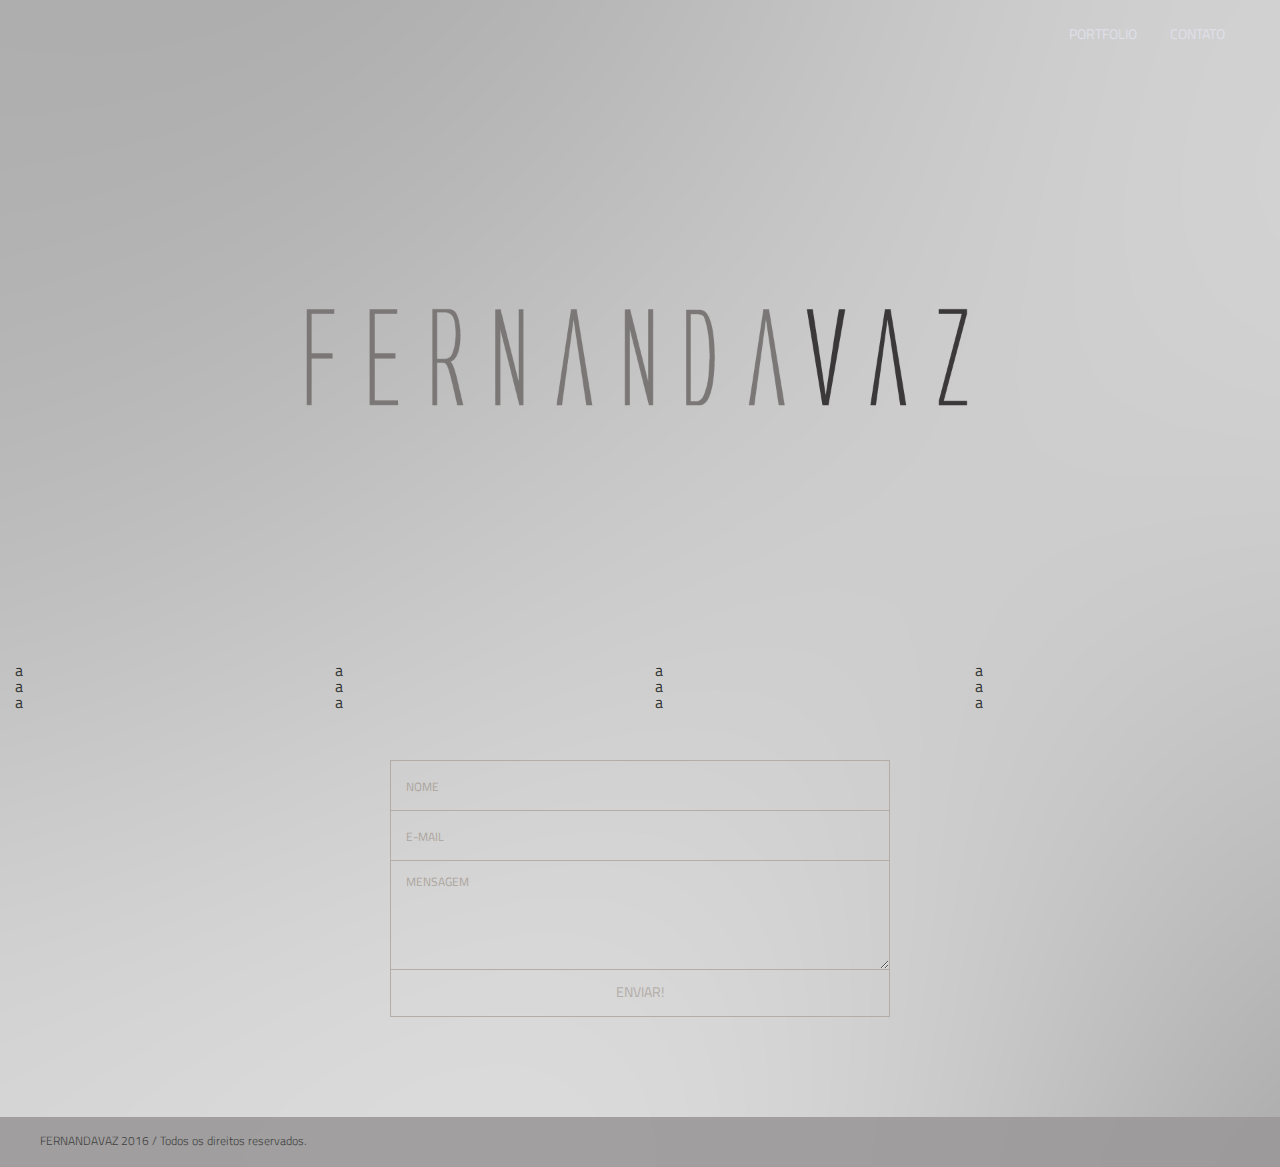
==== a_b/index-a.html @ 2262502a "criado modelo de pagina responsiva" ====
<!DOCTYPE html>
<html>
<head>
    <meta charset="UTF-8" />
    <meta name="viewport" content="width=device-width, initial-scale=1, user-scalable=no" />
    <link rel="stylesheet" type="text/css" href="../stylesheets/philips.css">
    <link rel="stylesheet" type="text/css" href="https://maxcdn.bootstrapcdn.com/bootstrap/3.3.7/css/bootstrap.min.css">

    <link rel="stylesheet" type="text/css" href="style.css">
    <link href='https://fonts.googleapis.com/css?family=Titillium+Web:400,600,400italic,300italic,300,200italic,200' rel='stylesheet' type='text/css'>
    <link rel="shortcut icon" href="../img/iconefundoclaro.png" >
    <title> Fernada Vaz </title>
</head>

<body>



<!--SEÇÕES-->
<section class="container-fluid">

    <div class="row">
        <div class="col-xs-12">
            <header class="header">
                    <nav id="menuprincipal">
                        <a class="hover" href="#portfolio"> PORTFOLIO </a>
                        <a class="hover" href="#contato"> CONTATO </a>
                    </nav>
            </header>
        </div>
    </div>

    <div class="row">
    <section id="inicio">
        <img class="imagem" src="../img/marca.png">
    </section>
    </div>


    <div class="row">
        <div class="col-sm-3">
            a
        </div>
        <div class="col-sm-3 ">
            a
       </div>
        <div class="col-sm-3 ">
            a
        </div>
        <div class="col-sm-3">
            a
        </div>
    </div>
    <div class="row">
        <div class="col-sm-3">
            a
        </div>
        <div class="col-sm-3 ">
            a
        </div>
        <div class="col-sm-3 ">
            a
        </div>
        <div class="col-sm-3">
            a
        </div>
    </div>
    <div class="row">
        <div class="col-sm-3">
            a
        </div>
        <div class="col-sm-3 ">
            a
        </div>
        <div class="col-sm-3 ">
            a
        </div>
        <div class="col-sm-3">
            a
        </div>
    </div>
    <div class="row">
        <form id="form" class="topBefore" action="https://formspree.io/fernandasvo@hotmail.com" method="post">
            <div class="form-group">

                <input id="name" type="text" placeholder="NOME" name="fullname" >
            </div>
            <div class="form-group">

                <input id="email" type="text" placeholder="E-MAIL" name="email">
            </div>
            <div class="form-group">

                <textarea id="message" type="text" placeholder="MENSAGEM"></textarea>
            </div>


            <input id="submit" type="submit" value="ENVIAR!">
        </form>
    </div>

    <div class="row">
        <footer>
            <section class=direitos> FERNANDAVAZ 2016 / Todos os direitos reservados. </section>
        </footer>
    </div>
        <!--Fim  de GRID DE PROJETOS-->
    <!--Fim  de PORTFOLIO-->
</section>


<script src="../jquery/jquery-3.1.0.slim.min.js" type="text/javascript"></script>


</body>
</html>
---- stylesheets/philips.css ----
.philips-sprite {
    background-image: url(../img/projetos/philips/philips-spritesheet.png) ;
    background-repeat: no-repeat;
    background-position: 50% 50%;
    display: block;
}

.philips-sprite-0 {
    width: 1024px;
    height: 719px;
    background-position: 0 0;
}

.philips-sprite-1 {
    width: 1024px;
    height: 719px;
    background-position: -1024px 0;
}
---- a_b/style.css ----
/* CSS Reset Starts*/

/* http://meyerweb.com/eric/tools/css/reset/
   v2.0 | 20110126
   License: none (public domain)
*/

html, body, div, span, applet, object, iframe,
h1, h2, h3, h4, h5, h6, p, blockquote, pre,
a, abbr, acronym, address, big, cite, code,
del, dfn, em, img, ins, kbd, q, s, samp,
small, strike, strong, sub, sup, tt, var,
b, u, i, center,
dl, dt, dd, ol, ul, li,
fieldset, form, label, legend,
table, caption, tbody, tfoot, thead, tr, th, td,
article, aside, canvas, details, embed,
figure, figcaption, footer, header, hgroup,
menu, nav, output, ruby, section, summary,
time, mark, audio, video {
	margin: 0;
	padding: 0;
	border: 0;
	font-size: 100%;
	font: inherit;
	vertical-align: baseline;
}
/* HTML5 display-role reset for older browsers */
article, aside, details, figcaption, figure,
footer, header, hgroup, menu, nav, section {
	display: block;
}
body {
	line-height: 1;
}
ol, ul {
	list-style: none;
}
blockquote, q {
	quotes: none;
}
blockquote:before, blockquote:after,
q:before, q:after {
	content: '';
	content: none;
}
table {
	border-collapse: collapse;
	border-spacing: 0;
}

/* CSS Reset Ends*/

/*STYLE PAGE*/

body {
  font-family: 'Titillium Web', 'Century Gothic', sans-serif;
  margin: 0;
	background: url(../img/portfolio.jpg) repeat;
	}

/*NAVBAR*/

.header {

  justify-content: space-between;
	z-index: 3;
  height: 60px;
  width: 100%;
	/*box-shadow: 0px 0px 5px 0px rgba(0,0,0,0.4);*/
}

.header img {
  margin-left: 34px;
  margin-top: 12px;
  margin-bottom: 0;
  height: 35px;

}

.header nav {
    display: table;
    float: right;
    margin-right: 40px;
    margin-top: 25px;

}

.header nav a {
  color: #e0e0eb;
  font-size: 14px;
  font-weight: 400;
  text-decoration: none;
  margin-left: 30px;
}

.page {
	font-weight: 600;
	 	color: rgba(63, 63, 63, 0.6);
}

.hover:hover {
 	color: rgba(63, 63, 63, 0.9);
}

/*INICIO*/


.imagem {
  width: 100%;
}

/*SEÇÕES*/

#secoes {
  display: flex;
  flex-direction: column;
  position: relative;
}

.secao {
	/*box-shadow: 0px 0px 5px 0px rgba(0,0,0,0.4);*/
  padding: 38px;
}


/*PORTFOLIO*/

#portfolio {

	padding-bottom: 100px;
	display: flex;
	justify-content: center;


}

#menuportfolio {
	display: flex;
	flex-direction: row;
	flex-wrap: nowrap;
	justify-content: flex-end;
	right: 40px;
}


nav a {
  color: rgb(63, 63, 63);
  font-size: 12px;
  font-weight: 400;
  text-decoration: none;
  margin-left: 30px;
}

nav a:hover {
 	color: rgb(63, 63, 63);
	font-weight: 600;
}

  /* GRID*/

.gridprojetos {
  display: flex;
  flex-wrap: wrap;
  width: 90%;
}

.img-box {
  width: 25%;
  min-width: 250px;
  margin: 0;


}

.img-box img{
  width: 100%;

}

.img-box img.img-hover {
  display: none;

}
.img-box:hover img.img-default {
  display: none;


}
.img-box:hover img.img-hover {
  display: inherit;


}

/*POP UP*/



.overlay {
  position: fixed;
  top: 0;
  bottom: 0;
  left: 0;
  right: 0;
  background: rgba(63, 63, 63, 0.9);
  transition: opacity 500ms;
  visibility: hidden;
  opacity: 0;
}
.overlay:target {
  visibility: visible;
  opacity: 1;
	z-index: 8;
}

.popup {
	display: flex;
	flex-direction: column;
  margin: 20px auto;
  background: rgba(216, 216, 216, 0.8);
  width: 95%;
	height: 92%;
  position: relative;
  transition: all 5s ease-in-out;
}

.popup .close {
  position: absolute;
  top: 20px;
  right: 30px;
  transition: all 200ms;
  font-size: 30px;
  font-weight: bold;
  text-decoration: none;
  color: #333;
}
.popup .close:hover {
  color: white;
}



/*PROJECT IMAGES*/

.projectimgs {
	width: 100%;
	max-height: 420px;
	box-shadow: 0px 0px 5px 0px rgba(0,0,0,0.4);
	display: flex;
	flex-direction: row;
	overflow: auto;

}

.carroussel {
	max-height: 420px;
}

/*PROJECT INFOS*/

.projectinfos {
	display: flex;
	flex-direction: row;
	bottom: 0;
	max-height: 400px;
	}

	.img-infos {
	width: 20%;
	margin-right: 20px;
	margin-left: 10px;

	}

	.img-infos img {
		width: 100%;

	}


/*DESCRIÇÃO*/

.descricao {
	margin-top: 40px;
	margin-right: 40px;
}

h1 {
	font-size: 1.3em;
	font-weight: bold;
	margin-bottom: 0.4em;
}


h2 {
	font-size: 1.03em;
	line-height: 1.2em;
}

h3 {
	font-size: 1em;
	font-weight: bold;
	margin-top: 1em;
	margin-bottom: 0.3em;
	color: rgb(62, 62, 62);
}

h4 {
	font-size: 0.8em;
	color: rgb(62, 62, 62);
}

/*SCROLL BAR*/

::-webkit-scrollbar-track {
    background-color: #e8e8e8;

}
::-webkit-scrollbar {
    width: 0px;
    background: black;
}
::-webkit-scrollbar-thumb {
    background: #949494;

}

/*CONTATO*/

input::-webkit-input-placeholder, textarea::-webkit-input-placeholder {
  color: #aca49c;
  font-size: 0.875em;
}

input:focus::-webkit-input-placeholder, textarea:focus::-webkit-input-placeholder {
  color: #bbb5af;
}

input::-moz-placeholder, textarea::-moz-placeholder {
  color: #aca49c;
  font-size: 0.875em;
}

input:focus::-moz-placeholder, textarea:focus::-moz-placeholder {
  color: #bbb5af;
}

input::placeholder, textarea::placeholder {
  color: #aca49c;
  font-size: 0.875em;
}

input:focus::placeholder, textarea::focus:placeholder {
  color: #bbb5af;
}

input::-ms-placeholder, textarea::-ms-placeholder {
  color: #aca49c;
  font-size: 0.875em;
}

input:focus::-ms-placeholder, textarea:focus::-ms-placeholder {
  color: #bbb5af;
}

/* on hover placeholder */

input:hover::-webkit-input-placeholder, textarea:hover::-webkit-input-placeholder {
  color: #e2dedb;
  font-size: 0.875em;
}

input:hover:focus::-webkit-input-placeholder, textarea:hover:focus::-webkit-input-placeholder {
  color: #cbc6c1;
}

input:hover::-moz-placeholder, textarea:hover::-moz-placeholder {
  color: #e2dedb;
  font-size: 0.875em;
}

input:hover:focus::-moz-placeholder, textarea:hover:focus::-moz-placeholder {
  color: #cbc6c1;
}

input:hover::placeholder, textarea:hover::placeholder {
  color: #e2dedb;
  font-size: 0.875em;
}

input:hover:focus::placeholder, textarea:hover:focus::placeholder {
  color: #cbc6c1;
}

input:hover::placeholder, textarea:hover::placeholder {
  color: #e2dedb;
  font-size: 0.875em;
}

input:hover:focus::-ms-placeholder, textarea:hover::focus:-ms-placeholder {
  color: #cbc6c1;
}

#form {
  position: relative;
  width: 500px;
  margin: 50px auto 100px auto;
}

input {
  font-family: 'Titillium Web', sans-serif;
  font-size: 0.875em;
  width: 100%;
  height: 50px;
  padding: 0px 15px 0px 15px;

  background: transparent;
  outline: none;
  color: #726659;

  border: solid 1px #b3aca7;
  border-bottom: none;

  transition: all 0.3s ease-in-out;
  -webkit-transition: all 0.3s ease-in-out;
  -moz-transition: all 0.3s ease-in-out;
  -ms-transition: all 0.3s ease-in-out;
}

input:hover {
  background: #b3aca7;
  color: #e2dedb;
}

textarea {
  width: 100%;
  height: 110px;
  max-height: 110px;
  padding: 15px;

  background: transparent;
  outline: none;

  color: #726659;
  font-family: 'Titillium Web', sans-serif;
  font-size: 0.875em;

  border: solid 1px #b3aca7;

  transition: all 0.3s ease-in-out;
  -webkit-transition: all 0.3s ease-in-out;
  -moz-transition: all 0.3s ease-in-out;
  -ms-transition: all 0.3s ease-in-out;
}

textarea:hover {
  background: #b3aca7;
  color: #e2dedb;
}

#submit {
  width: 100%;

  padding: 0;
  margin: -5px 0px 0px 0px;

  font-family: 'Titillium Web', sans-serif;
  font-size: 0.875em;
  color: #b3aca7;

  outline:none;
  cursor: pointer;

  border: solid 1px #b3aca7;
  border-top: none;
}

#submit:hover {
  color: #e2dedb;
}

/*FOOTER*/

footer {
	background-color: rgba(154, 152, 152, 0.9);
  bottom: 0;
  width: 100%;
  height: 50px;

}

.direitos {
  font-weight: 300;
  color:rgb(63, 63, 63);
  display: inline-block;;
  margin: 18px;
  font-size: 12px;
	margin-left: 40px;

}


.form-group{
    margin-bottom: 0px;
}
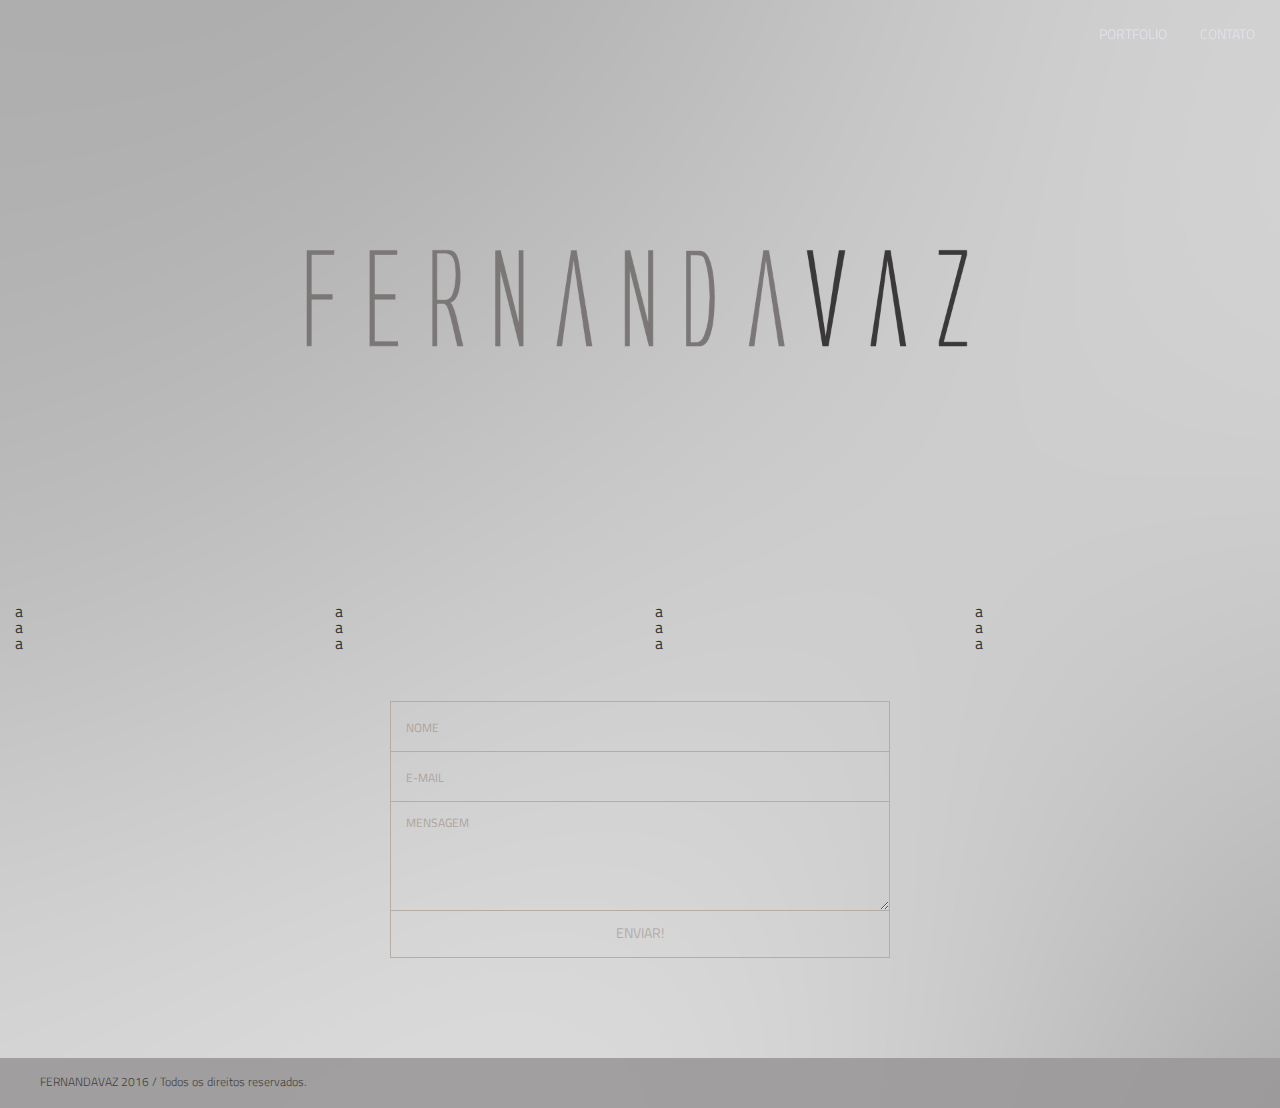
==== commit 70e37f07: "menu fixo; adicionado sections;" ====
--- a/a_b/index-a.html
+++ b/a_b/index-a.html
@@ -22,78 +22,75 @@
     <div class="row">
         <div class="col-xs-12">
             <header class="header">
-                    <nav id="menuprincipal">
-                        <a class="hover" href="#portfolio"> PORTFOLIO </a>
-                        <a class="hover" href="#contato"> CONTATO </a>
-                    </nav>
+                <nav id="menuprincipal">
+                    <a class="hover" href="#portfolio"> PORTFOLIO </a>
+                    <a class="hover" href="#contato"> CONTATO </a>
+                </nav>
             </header>
         </div>
     </div>
 
     <div class="row">
-    <section id="inicio">
-        <img class="imagem" src="../img/marca.png">
-    </section>
+        <section id="inicio">
+            <img class="imagem" src="../img/marca.png">
+        </section>
     </div>
 
-
-    <div class="row">
-        <div class="col-sm-3">
-            a
+    <section id="portfolio">
+        <div class="row">
+            <div class="col-sm-3">
+                a
+            </div>
+            <div class="col-sm-3 ">
+                a
+            </div>
+            <div class="col-sm-3 ">
+                a
+            </div>
+            <div class="col-sm-3">
+                a
+            </div>
         </div>
-        <div class="col-sm-3 ">
-            a
-       </div>
-        <div class="col-sm-3 ">
-            a
+        <div class="row">
+            <div class="col-sm-3">
+                a
+            </div>
+            <div class="col-sm-3 ">
+                a
+            </div>
+            <div class="col-sm-3 ">
+                a
+            </div>
+            <div class="col-sm-3">
+                a
+            </div>
         </div>
-        <div class="col-sm-3">
-            a
+        <div class="row">
+            <div class="col-sm-3">
+                a
+            </div>
+            <div class="col-sm-3 ">
+                a
+            </div>
+            <div class="col-sm-3 ">
+                a
+            </div>
+            <div class="col-sm-3">
+                a
+            </div>
         </div>
-    </div>
-    <div class="row">
-        <div class="col-sm-3">
-            a
-        </div>
-        <div class="col-sm-3 ">
-            a
-        </div>
-        <div class="col-sm-3 ">
-            a
-        </div>
-        <div class="col-sm-3">
-            a
-        </div>
-    </div>
-    <div class="row">
-        <div class="col-sm-3">
-            a
-        </div>
-        <div class="col-sm-3 ">
-            a
-        </div>
-        <div class="col-sm-3 ">
-            a
-        </div>
-        <div class="col-sm-3">
-            a
-        </div>
-    </div>
-    <div class="row">
+    </section>
+    <div id="contato" class="row">
         <form id="form" class="topBefore" action="https://formspree.io/fernandasvo@hotmail.com" method="post">
             <div class="form-group">
-
                 <input id="name" type="text" placeholder="NOME" name="fullname" >
             </div>
             <div class="form-group">
-
                 <input id="email" type="text" placeholder="E-MAIL" name="email">
             </div>
             <div class="form-group">
-
-                <textarea id="message" type="text" placeholder="MENSAGEM"></textarea>
+                <textarea id="message" placeholder="MENSAGEM"></textarea>
             </div>
-
 
             <input id="submit" type="submit" value="ENVIAR!">
         </form>
@@ -104,13 +101,9 @@
             <section class=direitos> FERNANDAVAZ 2016 / Todos os direitos reservados. </section>
         </footer>
     </div>
-        <!--Fim  de GRID DE PROJETOS-->
+    <!--Fim  de GRID DE PROJETOS-->
     <!--Fim  de PORTFOLIO-->
 </section>
 
-
-<script src="../jquery/jquery-3.1.0.slim.min.js" type="text/javascript"></script>
-
-
 </body>
 </html>
--- a/a_b/style.css
+++ b/a_b/style.css
@@ -62,7 +62,7 @@
 /*NAVBAR*/
 
 .header {
-
+    position: fixed;
   justify-content: space-between;
 	z-index: 3;
   height: 60px;
@@ -125,15 +125,6 @@
 
 
 /*PORTFOLIO*/
-
-#portfolio {
-
-	padding-bottom: 100px;
-	display: flex;
-	justify-content: center;
-
-
-}
 
 #menuportfolio {
 	display: flex;
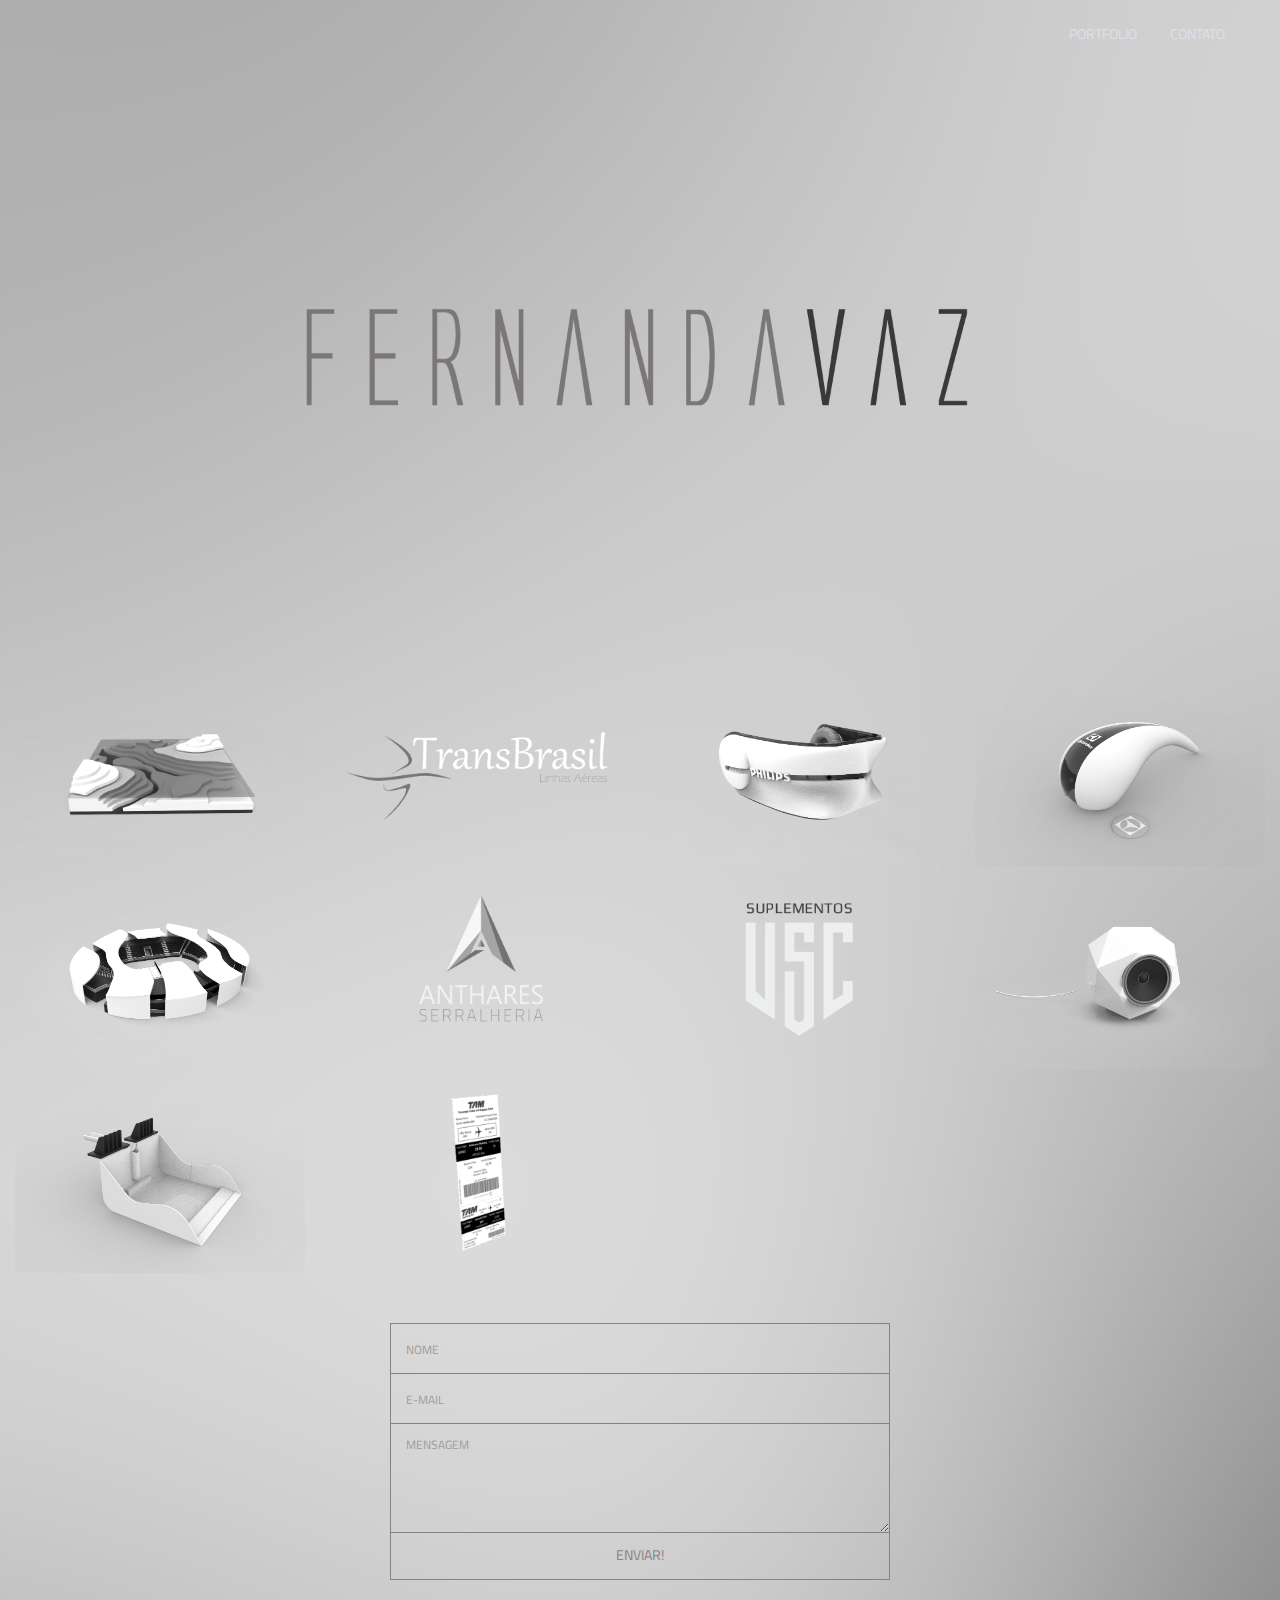
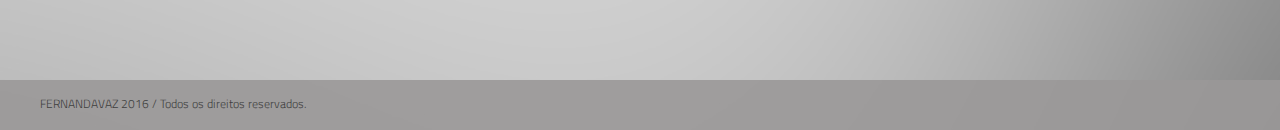
==== commit b75a3af3: "imagens pb inseridas em grid" ====
--- a/a_b/index-a.html
+++ b/a_b/index-a.html
@@ -22,76 +22,77 @@
     <div class="row">
         <div class="col-xs-12">
             <header class="header">
-                <nav id="menuprincipal">
-                    <a class="hover" href="#portfolio"> PORTFOLIO </a>
-                    <a class="hover" href="#contato"> CONTATO </a>
-                </nav>
+                    <nav id="menuprincipal">
+                        <a class="hover" href="#portfolio"> PORTFOLIO </a>
+                        <a class="hover" href="#contato"> CONTATO </a>
+                    </nav>
             </header>
         </div>
     </div>
 
     <div class="row">
-        <section id="inicio">
-            <img class="imagem" src="../img/marca.png">
-        </section>
+    <section id="inicio">
+        <img class="imagem" src="../img/marca.png">
+    </section>
     </div>
 
-    <section id="portfolio">
-        <div class="row">
-            <div class="col-sm-3">
-                a
-            </div>
-            <div class="col-sm-3 ">
-                a
-            </div>
-            <div class="col-sm-3 ">
-                a
-            </div>
-            <div class="col-sm-3">
-                a
-            </div>
+
+    <!--Linha1-->
+    <div class="row">
+        <div class="col-sm-3">
+          <img src="../img/projetos/superficie/0.png" class="img-responsive">
         </div>
-        <div class="row">
-            <div class="col-sm-3">
-                a
-            </div>
-            <div class="col-sm-3 ">
-                a
-            </div>
-            <div class="col-sm-3 ">
-                a
-            </div>
-            <div class="col-sm-3">
-                a
-            </div>
+        <div class="col-sm-3 ">
+            <img src="../img/projetos/transbrasil/0.png" class="img-responsive">
+       </div>
+        <div class="col-sm-3 ">
+            <img src="../img/projetos/philips/0.png" class="img-responsive">
         </div>
-        <div class="row">
-            <div class="col-sm-3">
-                a
-            </div>
-            <div class="col-sm-3 ">
-                a
-            </div>
-            <div class="col-sm-3 ">
-                a
-            </div>
-            <div class="col-sm-3">
-                a
-            </div>
+        <div class="col-sm-3">
+            <img src="../img/projetos/electrolux/0.png" class="img-responsive">
         </div>
-    </section>
-    <div id="contato" class="row">
+    </div>
+
+    <!--Linha2-->
+    <div class="row">
+        <div class="col-sm-3">
+            <img src="../img/projetos/arenabb/0.png" class="img-responsive">
+        </div>
+        <div class="col-sm-3 ">
+            <img src="../img/projetos/serralheria/0.png" class="img-responsive">
+        </div>
+        <div class="col-sm-3 ">
+            <img src="../img/projetos/vsc/0.png" class="img-responsive">
+        </div>
+        <div class="col-sm-3">
+            <img src="../img/projetos/caixa/0.png" class="img-responsive">
+        </div>
+    </div>
+
+    <!--Linha3-->
+
+    <div class="row">
+        <div class="col-sm-3">
+            <img src="../img/projetos/pa/0.png" class="img-responsive">
+        </div>
+        <div class="col-sm-3 ">
+            <img src="../img/projetos/tam/01.png" class="img-responsive">
+        </div>
+
+</div>
+
+    <div class="row">
         <form id="form" class="topBefore" action="https://formspree.io/fernandasvo@hotmail.com" method="post">
             <div class="form-group">
+
                 <input id="name" type="text" placeholder="NOME" name="fullname" >
             </div>
             <div class="form-group">
                 <input id="email" type="text" placeholder="E-MAIL" name="email">
             </div>
             <div class="form-group">
-                <textarea id="message" placeholder="MENSAGEM"></textarea>
+                <textarea id="message" type="text" placeholder="MENSAGEM"></textarea>
             </div>
-
             <input id="submit" type="submit" value="ENVIAR!">
         </form>
     </div>
@@ -101,9 +102,13 @@
             <section class=direitos> FERNANDAVAZ 2016 / Todos os direitos reservados. </section>
         </footer>
     </div>
-    <!--Fim  de GRID DE PROJETOS-->
+        <!--Fim  de GRID DE PROJETOS-->
     <!--Fim  de PORTFOLIO-->
 </section>
 
+
+<script src="../jquery/jquery-3.1.0.slim.min.js" type="text/javascript"></script>
+
+
 </body>
 </html>
--- a/a_b/style.css
+++ b/a_b/style.css
@@ -62,7 +62,7 @@
 /*NAVBAR*/
 
 .header {
-    position: fixed;
+
   justify-content: space-between;
 	z-index: 3;
   height: 60px;
@@ -125,6 +125,15 @@
 
 
 /*PORTFOLIO*/
+
+#portfolio {
+
+	padding-bottom: 100px;
+	display: flex;
+	justify-content: center;
+
+
+}
 
 #menuportfolio {
 	display: flex;
@@ -320,7 +329,7 @@
 /*CONTATO*/
 
 input::-webkit-input-placeholder, textarea::-webkit-input-placeholder {
-  color: #aca49c;
+  color: #a09a97;
   font-size: 0.875em;
 }
 
@@ -329,7 +338,7 @@
 }
 
 input::-moz-placeholder, textarea::-moz-placeholder {
-  color: #aca49c;
+  color: #a09a97;
   font-size: 0.875em;
 }
 
@@ -338,7 +347,7 @@
 }
 
 input::placeholder, textarea::placeholder {
-  color: #aca49c;
+  color: #a09a97;
   font-size: 0.875em;
 }
 
@@ -347,7 +356,7 @@
 }
 
 input::-ms-placeholder, textarea::-ms-placeholder {
-  color: #aca49c;
+  color: #a09a97;
   font-size: 0.875em;
 }
 
@@ -408,9 +417,9 @@
 
   background: transparent;
   outline: none;
-  color: #726659;
-
-  border: solid 1px #b3aca7;
+  color: #88827f;
+
+  border: solid 1px #88827f;
   border-bottom: none;
 
   transition: all 0.3s ease-in-out;
@@ -420,7 +429,7 @@
 }
 
 input:hover {
-  background: #b3aca7;
+  background: #88827f;
   color: #e2dedb;
 }
 
@@ -433,11 +442,11 @@
   background: transparent;
   outline: none;
 
-  color: #726659;
+  color: #88827f;
   font-family: 'Titillium Web', sans-serif;
   font-size: 0.875em;
 
-  border: solid 1px #b3aca7;
+  border: solid 1px #88827f;
 
   transition: all 0.3s ease-in-out;
   -webkit-transition: all 0.3s ease-in-out;
@@ -446,7 +455,7 @@
 }
 
 textarea:hover {
-  background: #b3aca7;
+  background: #88827f;
   color: #e2dedb;
 }
 
@@ -458,12 +467,12 @@
 
   font-family: 'Titillium Web', sans-serif;
   font-size: 0.875em;
-  color: #b3aca7;
+  color: #88827f;
 
   outline:none;
   cursor: pointer;
 
-  border: solid 1px #b3aca7;
+  border: solid 1px #88827f;
   border-top: none;
 }
 
@@ -494,4 +503,4 @@
 
 .form-group{
     margin-bottom: 0px;
-}+}
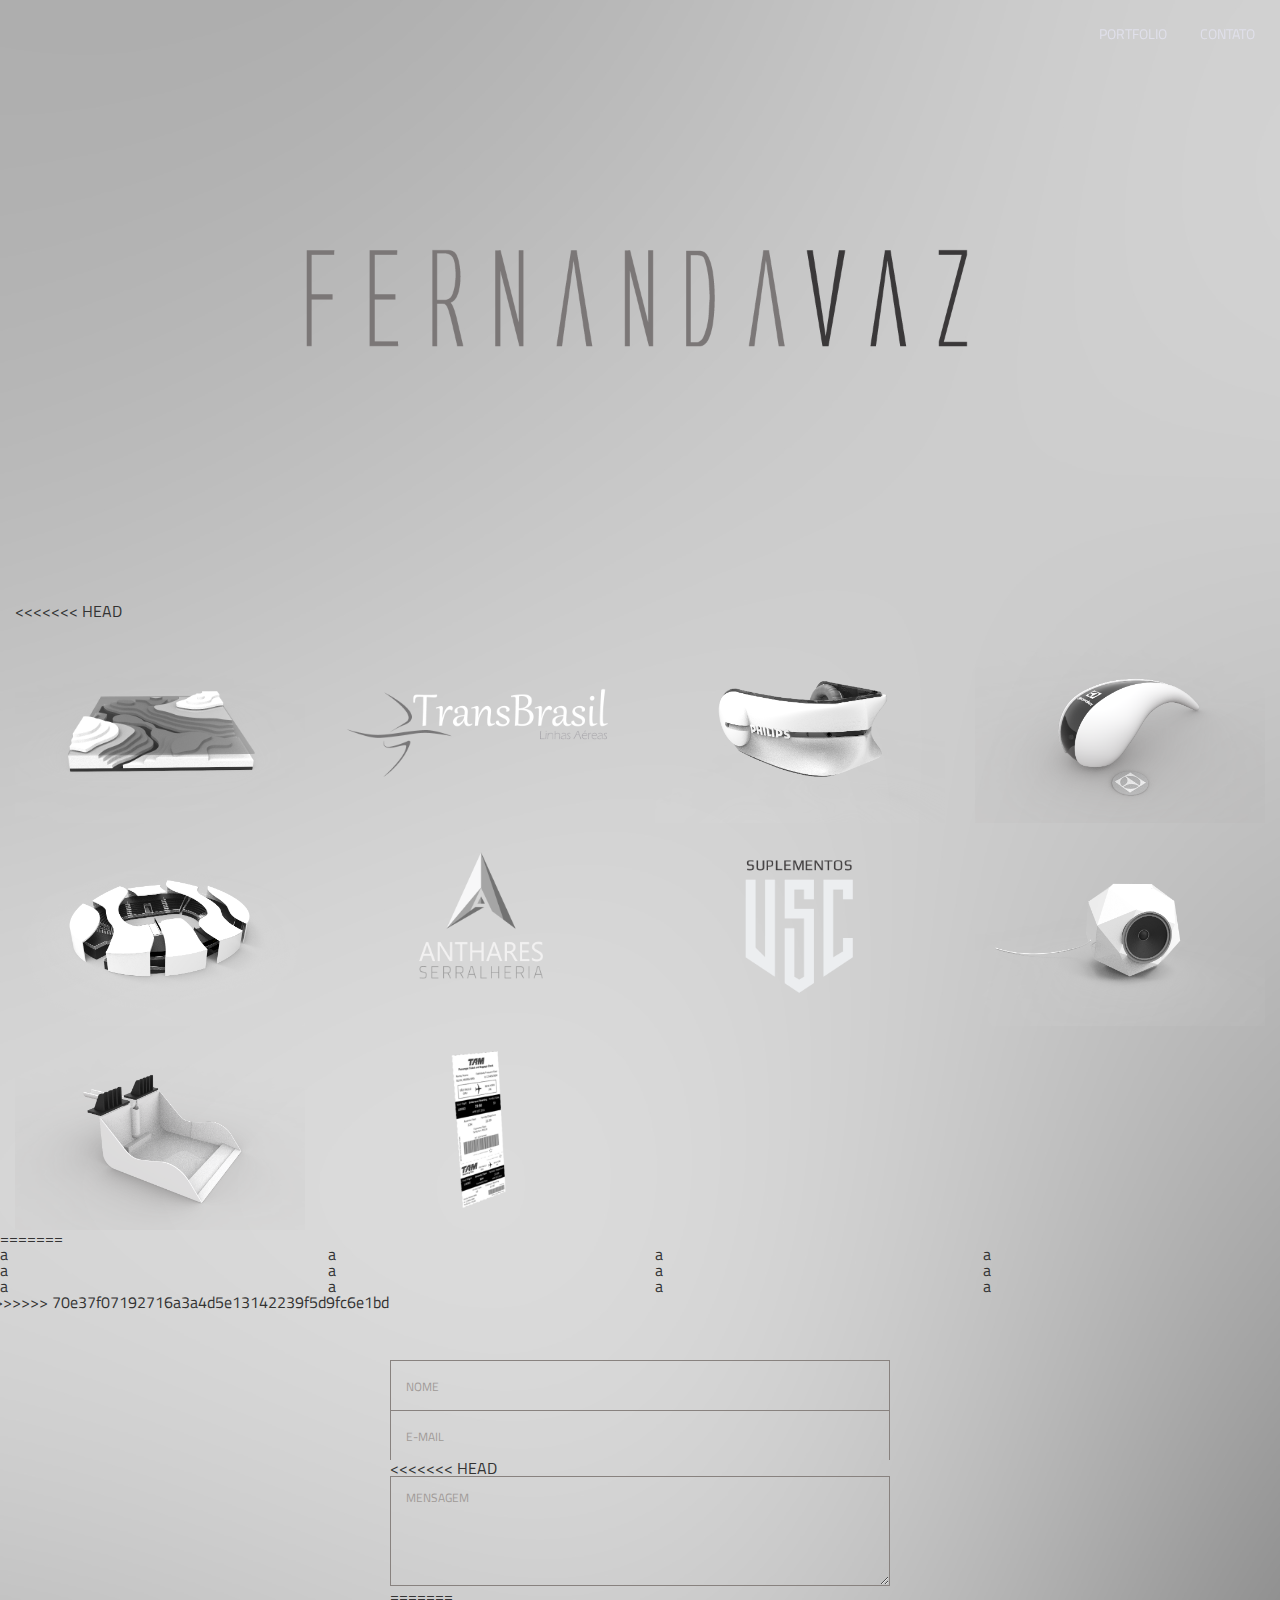
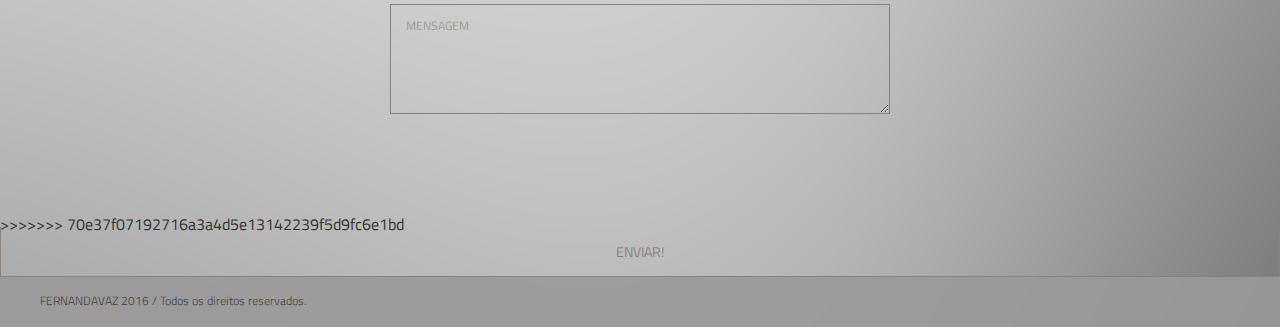
==== commit e3c3b72e: "imagens pb inseridas no grid" ====
--- a/a_b/index-a.html
+++ b/a_b/index-a.html
@@ -22,20 +22,21 @@
     <div class="row">
         <div class="col-xs-12">
             <header class="header">
-                    <nav id="menuprincipal">
-                        <a class="hover" href="#portfolio"> PORTFOLIO </a>
-                        <a class="hover" href="#contato"> CONTATO </a>
-                    </nav>
+                <nav id="menuprincipal">
+                    <a class="hover" href="#portfolio"> PORTFOLIO </a>
+                    <a class="hover" href="#contato"> CONTATO </a>
+                </nav>
             </header>
         </div>
     </div>
 
     <div class="row">
-    <section id="inicio">
-        <img class="imagem" src="../img/marca.png">
-    </section>
+        <section id="inicio">
+            <img class="imagem" src="../img/marca.png">
+        </section>
     </div>
 
+<<<<<<< HEAD
 
     <!--Linha1-->
     <div class="row">
@@ -82,17 +83,69 @@
 </div>
 
     <div class="row">
+=======
+    <section id="portfolio">
+        <div class="row">
+            <div class="col-sm-3">
+                a
+            </div>
+            <div class="col-sm-3 ">
+                a
+            </div>
+            <div class="col-sm-3 ">
+                a
+            </div>
+            <div class="col-sm-3">
+                a
+            </div>
+        </div>
+        <div class="row">
+            <div class="col-sm-3">
+                a
+            </div>
+            <div class="col-sm-3 ">
+                a
+            </div>
+            <div class="col-sm-3 ">
+                a
+            </div>
+            <div class="col-sm-3">
+                a
+            </div>
+        </div>
+        <div class="row">
+            <div class="col-sm-3">
+                a
+            </div>
+            <div class="col-sm-3 ">
+                a
+            </div>
+            <div class="col-sm-3 ">
+                a
+            </div>
+            <div class="col-sm-3">
+                a
+            </div>
+        </div>
+    </section>
+    <div id="contato" class="row">
+>>>>>>> 70e37f07192716a3a4d5e13142239f5d9fc6e1bd
         <form id="form" class="topBefore" action="https://formspree.io/fernandasvo@hotmail.com" method="post">
             <div class="form-group">
-
                 <input id="name" type="text" placeholder="NOME" name="fullname" >
             </div>
             <div class="form-group">
                 <input id="email" type="text" placeholder="E-MAIL" name="email">
             </div>
             <div class="form-group">
+<<<<<<< HEAD
                 <textarea id="message" type="text" placeholder="MENSAGEM"></textarea>
             </div>
+=======
+                <textarea id="message" placeholder="MENSAGEM"></textarea>
+            </div>
+
+>>>>>>> 70e37f07192716a3a4d5e13142239f5d9fc6e1bd
             <input id="submit" type="submit" value="ENVIAR!">
         </form>
     </div>
@@ -102,13 +155,9 @@
             <section class=direitos> FERNANDAVAZ 2016 / Todos os direitos reservados. </section>
         </footer>
     </div>
-        <!--Fim  de GRID DE PROJETOS-->
+    <!--Fim  de GRID DE PROJETOS-->
     <!--Fim  de PORTFOLIO-->
 </section>
 
-
-<script src="../jquery/jquery-3.1.0.slim.min.js" type="text/javascript"></script>
-
-
 </body>
 </html>
--- a/a_b/style.css
+++ b/a_b/style.css
@@ -62,7 +62,7 @@
 /*NAVBAR*/
 
 .header {
-
+    position: fixed;
   justify-content: space-between;
 	z-index: 3;
   height: 60px;
@@ -125,15 +125,6 @@
 
 
 /*PORTFOLIO*/
-
-#portfolio {
-
-	padding-bottom: 100px;
-	display: flex;
-	justify-content: center;
-
-
-}
 
 #menuportfolio {
 	display: flex;
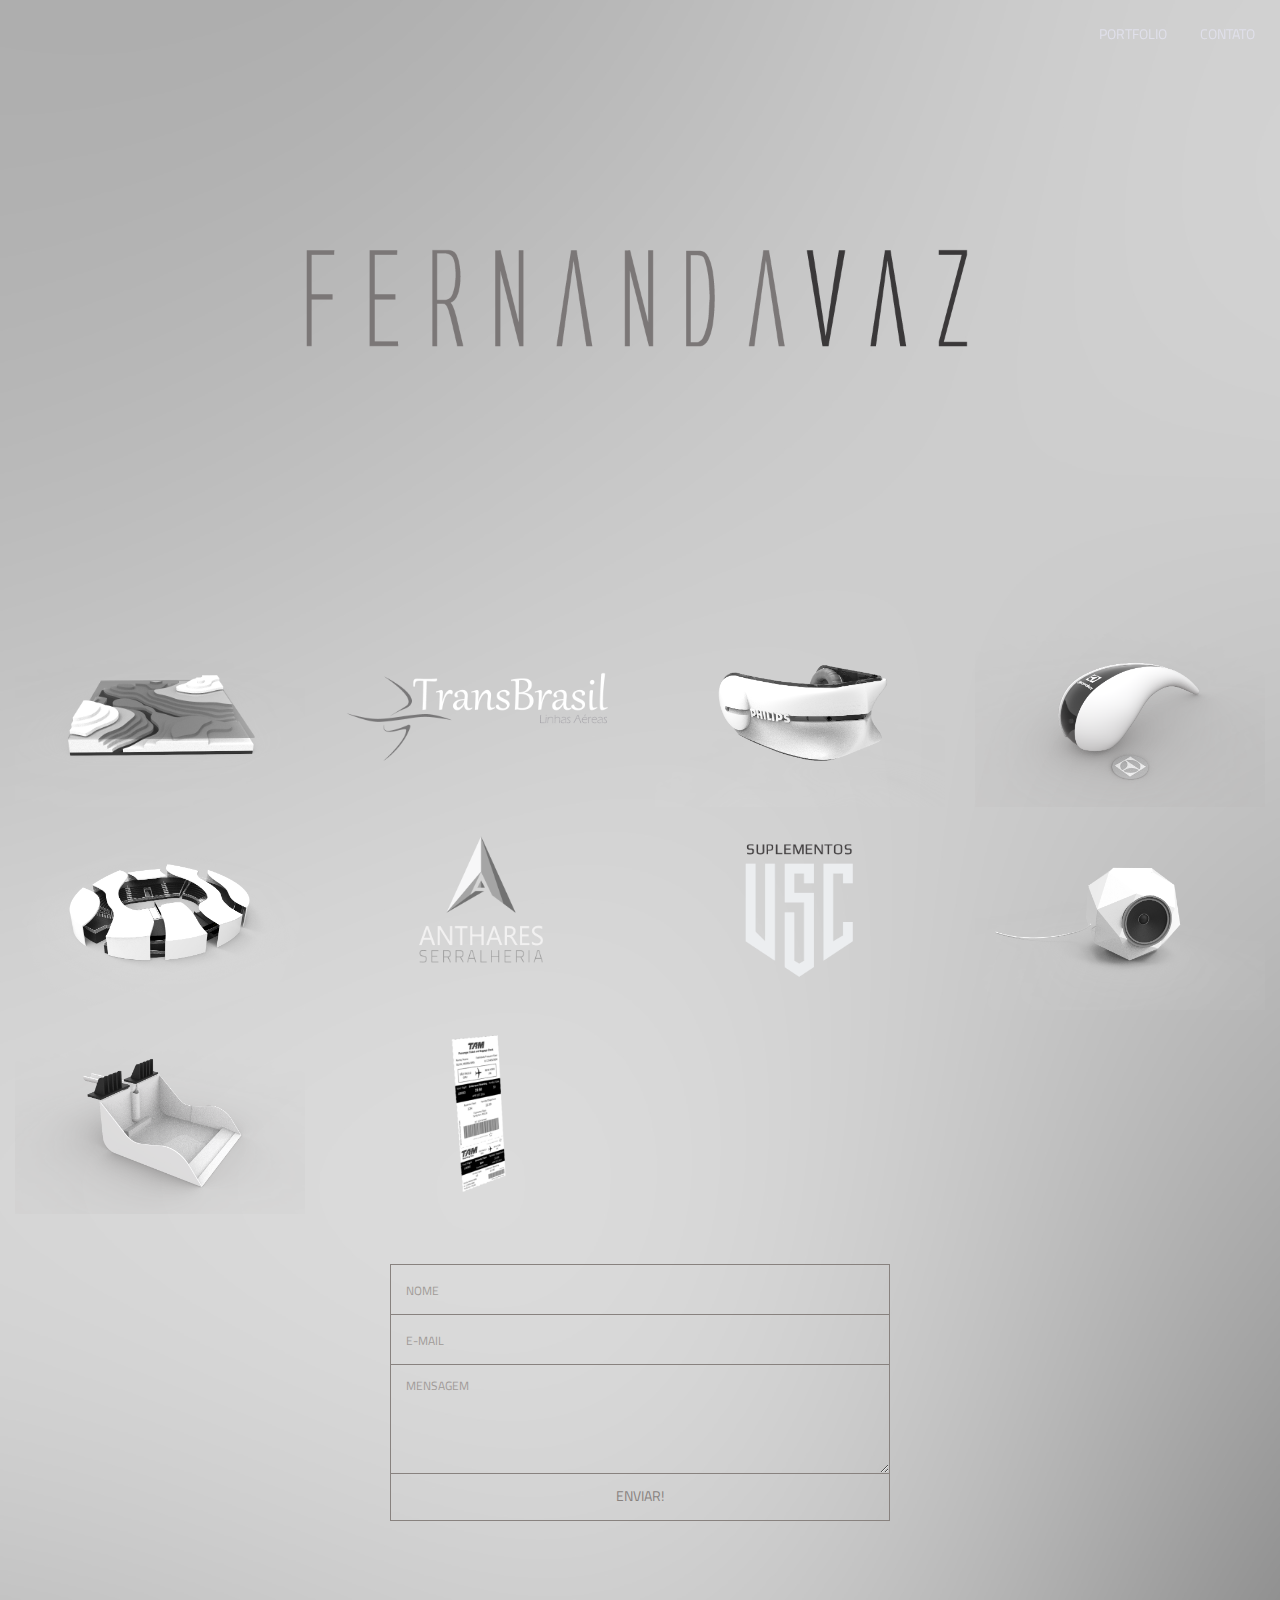
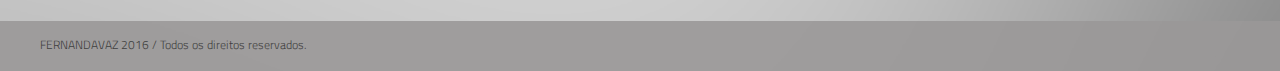
==== commit 25d02ffc: "modal iniciado" ====
--- a/a_b/index-a.html
+++ b/a_b/index-a.html
@@ -4,7 +4,9 @@
     <meta charset="UTF-8" />
     <meta name="viewport" content="width=device-width, initial-scale=1, user-scalable=no" />
     <link rel="stylesheet" type="text/css" href="../stylesheets/philips.css">
-    <link rel="stylesheet" type="text/css" href="https://maxcdn.bootstrapcdn.com/bootstrap/3.3.7/css/bootstrap.min.css">
+    <link rel="stylesheet" href="http://maxcdn.bootstrapcdn.com/bootstrap/3.3.7/css/bootstrap.min.css">
+    <script src="https://ajax.googleapis.com/ajax/libs/jquery/1.12.4/jquery.min.js"></script>
+    <script src="http://maxcdn.bootstrapcdn.com/bootstrap/3.3.7/js/bootstrap.min.js"></script>
 
     <link rel="stylesheet" type="text/css" href="style.css">
     <link href='https://fonts.googleapis.com/css?family=Titillium+Web:400,600,400italic,300italic,300,200italic,200' rel='stylesheet' type='text/css'>
@@ -13,8 +15,6 @@
 </head>
 
 <body>
-
-
 
 <!--SEÇÕES-->
 <section class="container-fluid">
@@ -30,19 +30,61 @@
         </div>
     </div>
 
+    <!--INICIO-->
+
     <div class="row">
         <section id="inicio">
             <img class="imagem" src="../img/marca.png">
         </section>
     </div>
 
-<<<<<<< HEAD
+    <!--PORTFOLIO-->
 
+    <section id="portfolio">
     <!--Linha1-->
     <div class="row">
         <div class="col-sm-3">
-          <img src="../img/projetos/superficie/0.png" class="img-responsive">
+          <a data-toggle="modal" data-target="#modal1" href="#">
+          <img src="../img/projetos/superficie/0.png" class="img-responsive"></a>
+          <div class="container">
+
+              <!-- Modal -->
+            <div class="modal fade" id="modal1" role="dialog">
+              <div class="modal-dialog modal-lg">
+                <!-- Modal content-->
+                <div class="modal-content">
+                  <div class="modal-header">
+                    <button type="button" class="close" data-dismiss="modal">&times;</button>
+                    <div class="row">
+                        <div class="col-md-4">
+                            <img src="../img/projetos/superficie/b.png" class="img-responsive">
+                        </div>
+                        <div class="col-md-4 ">
+                            <img src="../img/projetos/superficie/a.jpg" class="img-responsive">
+                        </div>
+                        <div class="col-md-4 ">
+                            <img src="../img/projetos/superficie/6.png" class="img-responsive">
+                        </div>
+                    </div>
+                  </div>
+                  <div class="modal-body">
+                    <div class="col-sm-4">
+                      <img src="../img/projetos/superficie/0.png" class="img-responsive">
+                    </div>
+                    <h1> SUPERFÍCIE PARAMÉTRICA </h1>
+                    <h2> Superfície materializada a partir da frequência dos batimentos cardíacos do indivíduo ao ouvir uma determinada música.  </h2>
+                    <h3> Softwares utilizados:</h3>
+                    <h4> Rhino3D, Grasshopper e Keyshot. </h4>
+                  </div>
+                </div>
+              </div>
+            </div>
+
+          </div>
         </div>
+
+
+
         <div class="col-sm-3 ">
             <img src="../img/projetos/transbrasil/0.png" class="img-responsive">
        </div>
@@ -71,7 +113,6 @@
     </div>
 
     <!--Linha3-->
-
     <div class="row">
         <div class="col-sm-3">
             <img src="../img/projetos/pa/0.png" class="img-responsive">
@@ -79,57 +120,11 @@
         <div class="col-sm-3 ">
             <img src="../img/projetos/tam/01.png" class="img-responsive">
         </div>
+    </div>
+  </section>
 
-</div>
 
-    <div class="row">
-=======
-    <section id="portfolio">
-        <div class="row">
-            <div class="col-sm-3">
-                a
-            </div>
-            <div class="col-sm-3 ">
-                a
-            </div>
-            <div class="col-sm-3 ">
-                a
-            </div>
-            <div class="col-sm-3">
-                a
-            </div>
-        </div>
-        <div class="row">
-            <div class="col-sm-3">
-                a
-            </div>
-            <div class="col-sm-3 ">
-                a
-            </div>
-            <div class="col-sm-3 ">
-                a
-            </div>
-            <div class="col-sm-3">
-                a
-            </div>
-        </div>
-        <div class="row">
-            <div class="col-sm-3">
-                a
-            </div>
-            <div class="col-sm-3 ">
-                a
-            </div>
-            <div class="col-sm-3 ">
-                a
-            </div>
-            <div class="col-sm-3">
-                a
-            </div>
-        </div>
-    </section>
     <div id="contato" class="row">
->>>>>>> 70e37f07192716a3a4d5e13142239f5d9fc6e1bd
         <form id="form" class="topBefore" action="https://formspree.io/fernandasvo@hotmail.com" method="post">
             <div class="form-group">
                 <input id="name" type="text" placeholder="NOME" name="fullname" >
@@ -138,14 +133,8 @@
                 <input id="email" type="text" placeholder="E-MAIL" name="email">
             </div>
             <div class="form-group">
-<<<<<<< HEAD
-                <textarea id="message" type="text" placeholder="MENSAGEM"></textarea>
+              <textarea id="message" placeholder="MENSAGEM"></textarea>
             </div>
-=======
-                <textarea id="message" placeholder="MENSAGEM"></textarea>
-            </div>
-
->>>>>>> 70e37f07192716a3a4d5e13142239f5d9fc6e1bd
             <input id="submit" type="submit" value="ENVIAR!">
         </form>
     </div>
--- a/a_b/style.css
+++ b/a_b/style.css
@@ -186,48 +186,18 @@
 
 /*POP UP*/
 
-
-
-.overlay {
-  position: fixed;
-  top: 0;
-  bottom: 0;
-  left: 0;
-  right: 0;
-  background: rgba(63, 63, 63, 0.9);
-  transition: opacity 500ms;
-  visibility: hidden;
-  opacity: 0;
-}
-.overlay:target {
-  visibility: visible;
-  opacity: 1;
-	z-index: 8;
-}
-
-.popup {
-	display: flex;
-	flex-direction: column;
-  margin: 20px auto;
-  background: rgba(216, 216, 216, 0.8);
+.modal-lg {
   width: 95%;
 	height: 92%;
   position: relative;
   transition: all 5s ease-in-out;
 }
 
-.popup .close {
-  position: absolute;
-  top: 20px;
-  right: 30px;
-  transition: all 200ms;
-  font-size: 30px;
-  font-weight: bold;
-  text-decoration: none;
-  color: #333;
-}
-.popup .close:hover {
-  color: white;
+.close {
+
+}
+.close:hover {
+  color: black;
 }
 
 
@@ -250,13 +220,6 @@
 
 /*PROJECT INFOS*/
 
-.projectinfos {
-	display: flex;
-	flex-direction: row;
-	bottom: 0;
-	max-height: 400px;
-	}
-
 	.img-infos {
 	width: 20%;
 	margin-right: 20px;
@@ -272,9 +235,9 @@
 
 /*DESCRIÇÃO*/
 
-.descricao {
-	margin-top: 40px;
-	margin-right: 40px;
+.modal-body {
+	margin: 30px;
+
 }
 
 h1 {
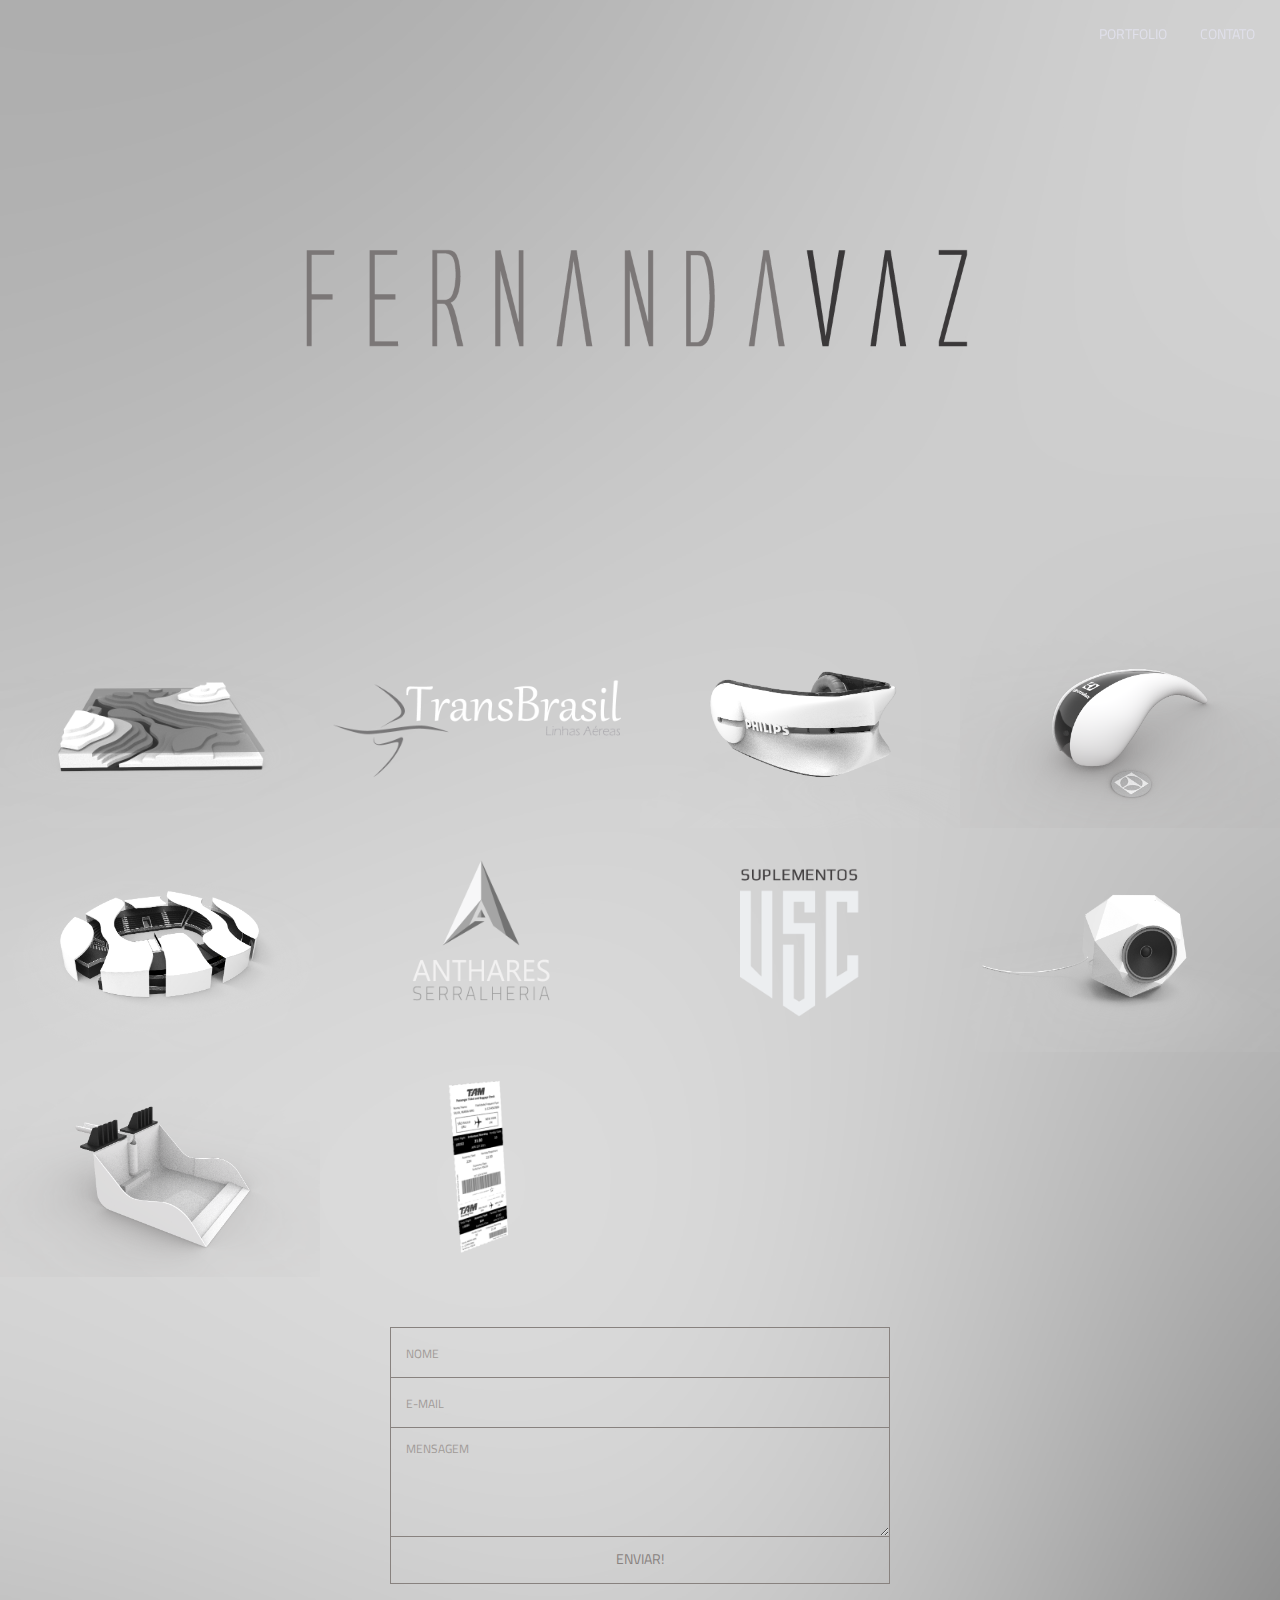
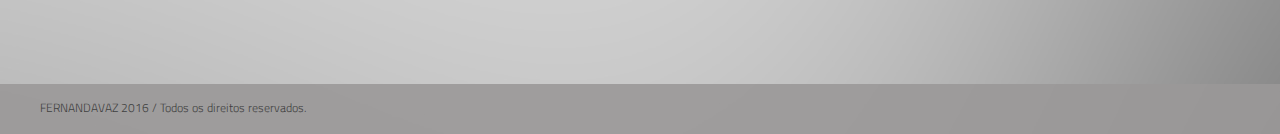
==== commit 21175ed5: "modal atualizado" ====
--- a/a_b/index-a.html
+++ b/a_b/index-a.html
@@ -46,42 +46,46 @@
         <div class="col-sm-3">
           <a data-toggle="modal" data-target="#modal1" href="#">
           <img src="../img/projetos/superficie/0.png" class="img-responsive"></a>
-          <div class="container">
 
               <!-- Modal -->
+            <div class="container">
             <div class="modal fade" id="modal1" role="dialog">
               <div class="modal-dialog modal-lg">
                 <!-- Modal content-->
                 <div class="modal-content">
+                  <button type="button" class="close" data-dismiss="modal">&times;</button>
+
                   <div class="modal-header">
-                    <button type="button" class="close" data-dismiss="modal">&times;</button>
                     <div class="row">
-                        <div class="col-md-4">
+                        <div class="col-md-6">
                             <img src="../img/projetos/superficie/b.png" class="img-responsive">
                         </div>
                         <div class="col-md-4 ">
                             <img src="../img/projetos/superficie/a.jpg" class="img-responsive">
                         </div>
-                        <div class="col-md-4 ">
+                        <div class="col-md-6">
                             <img src="../img/projetos/superficie/6.png" class="img-responsive">
                         </div>
-                    </div>
-                  </div>
+                    </div><!--rox-->
+                  </div><!--modal-header-->
+
                   <div class="modal-body">
-                    <div class="col-sm-4">
+                    <div class="col-sm-3">
                       <img src="../img/projetos/superficie/0.png" class="img-responsive">
-                    </div>
-                    <h1> SUPERFÍCIE PARAMÉTRICA </h1>
-                    <h2> Superfície materializada a partir da frequência dos batimentos cardíacos do indivíduo ao ouvir uma determinada música.  </h2>
-                    <h3> Softwares utilizados:</h3>
-                    <h4> Rhino3D, Grasshopper e Keyshot. </h4>
-                  </div>
-                </div>
-              </div>
-            </div>
+                    </div> <!--col-sm-3-->
+                    <div class="descricao">
+                      <h1> SUPERFÍCIE PARAMÉTRICA </h1>
+                      <h2> Superfície materializada a partir da frequência dos batimentos cardíacos do indivíduo ao ouvir uma determinada música.  </h2>
+                      <h3> Softwares utilizados:</h3>
+                      <h4> Rhino3D, Grasshopper e Keyshot. </h4>
+                    </div> <!--descricao-->
+                  </div><!--modal-body-->
 
-          </div>
-        </div>
+                </div><!--modal-content-->
+              </div><!--modal-dialog-->
+            </div><!--modal-fade-->
+          </div><!--container-->
+        </div><!--row-->
 
 
 
@@ -145,8 +149,8 @@
         </footer>
     </div>
     <!--Fim  de GRID DE PROJETOS-->
-    <!--Fim  de PORTFOLIO-->
-</section>
+
+</section><!--portfolio-->
 
 </body>
 </html>
--- a/a_b/style.css
+++ b/a_b/style.css
@@ -194,7 +194,7 @@
 }
 
 .close {
-
+	z-index: 3;
 }
 .close:hover {
   color: black;
@@ -220,24 +220,30 @@
 
 /*PROJECT INFOS*/
 
-	.img-infos {
-	width: 20%;
-	margin-right: 20px;
-	margin-left: 10px;
-
-	}
-
-	.img-infos img {
-		width: 100%;
-
-	}
-
-
+.modal-header {
+	padding: 0;
+	margin: 0;
+	border: 0;
+	overflow: auto;
+}
+
+.col-md-4{
+	padding: 0;
+}
 /*DESCRIÇÃO*/
 
+.col-sm-3 {
+	padding: 0;
+}
+
+
 .modal-body {
+ margin: 0;
+ padding: 0;
+}
+
+.descricao {
 	margin: 30px;
-
 }
 
 h1 {
